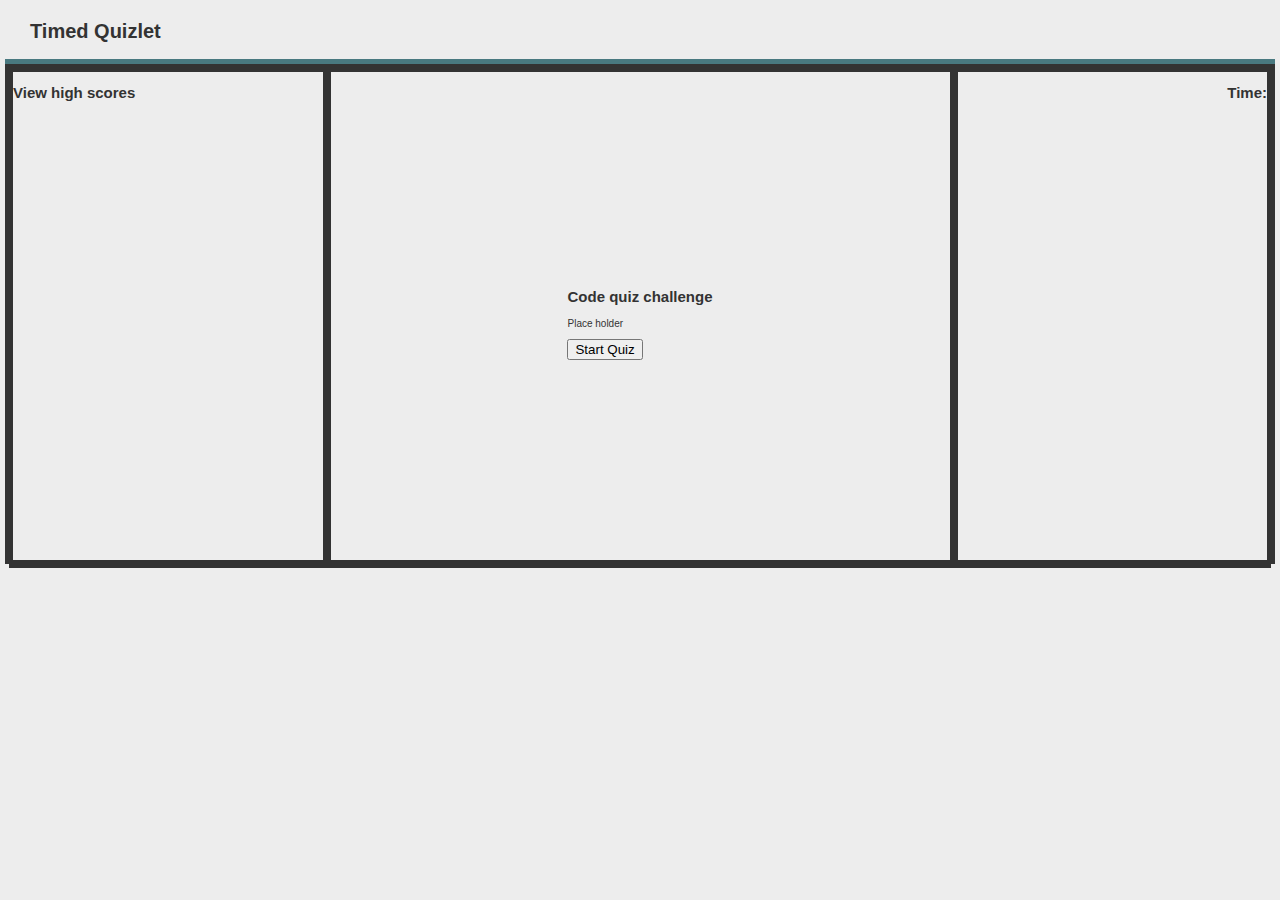
==== index.html @ f7afb1f5 "Added initial files, including layout" ====
<!DOCTYPE html>
<html lang="en">

<head>
    <meta charset="UTF-8">
    <meta http-equiv="X-UA-Compatible" content="IE=edge">
    <meta name="viewport" content="width=device-width, initial-scale=1.0">
    <title>Timed Quizlet</title>
    <link rel="stylesheet" href="./assets/css/style.css">
</head>

<body>
    <header>
        <h1 class="page-title">Timed Quizlet</h1>
    </header>
    <main class="page-content">
        <section class="page-wrapper" id="page-score">
            <h2 class="page-score-text">View high scores</h2>
        </section>
        <section class="page-wrapper" id="page-quizlet">
            <div class="page-wrapper-content">
                <h2 class="page-welcome-txt">Code quiz challenge</h2>
                <p>Place holder</p>
                <div class="btn-wrapper"> 
                    <button class="btn">Start Quiz</button>
                </div>
            </div>
        </section>
        <section class="page-wrapper" id="page-timer">
            <h2 class="page-timer-txt">Time: </h2>
        </section>
    </main>
</body>
</html>
---- assets/css/style.css ----
* {
    box-sizing: border-box;
}

:root {
    --primary: #ededed;
    --secondary: #497980;
    --tertiary: rgb(192, 246, 253);
    --grey: #333;
    font-size: 62.5%;
}

body {
    background: #ededed;
    color: var(--grey);
    margin: 0;
    padding: 5px;
    display: flex;
    height: 100vh;
    flex-direction: column;
    font-family: Verdana, Geneva, Tahoma, sans-serif;
    }

header {
    background: var(--primary);
    padding: 2px 25px;
    border-bottom: 5px solid var(--secondary);
}

.page-content, .page-wrapper {
    display: flex;
    align-items: flex-start;
    flex-wrap: wrap;
    justify-content: space-evenly;
    border: #333 4px solid;
    height: 500px;
}
#page-score {
    flex: 1;
    justify-content: left;
}

#page-timer {
    flex: 1;
    justify-content: right;
}

#page-quizlet {
    flex: 2;
    align-items: center;
    justify-content: center;
}
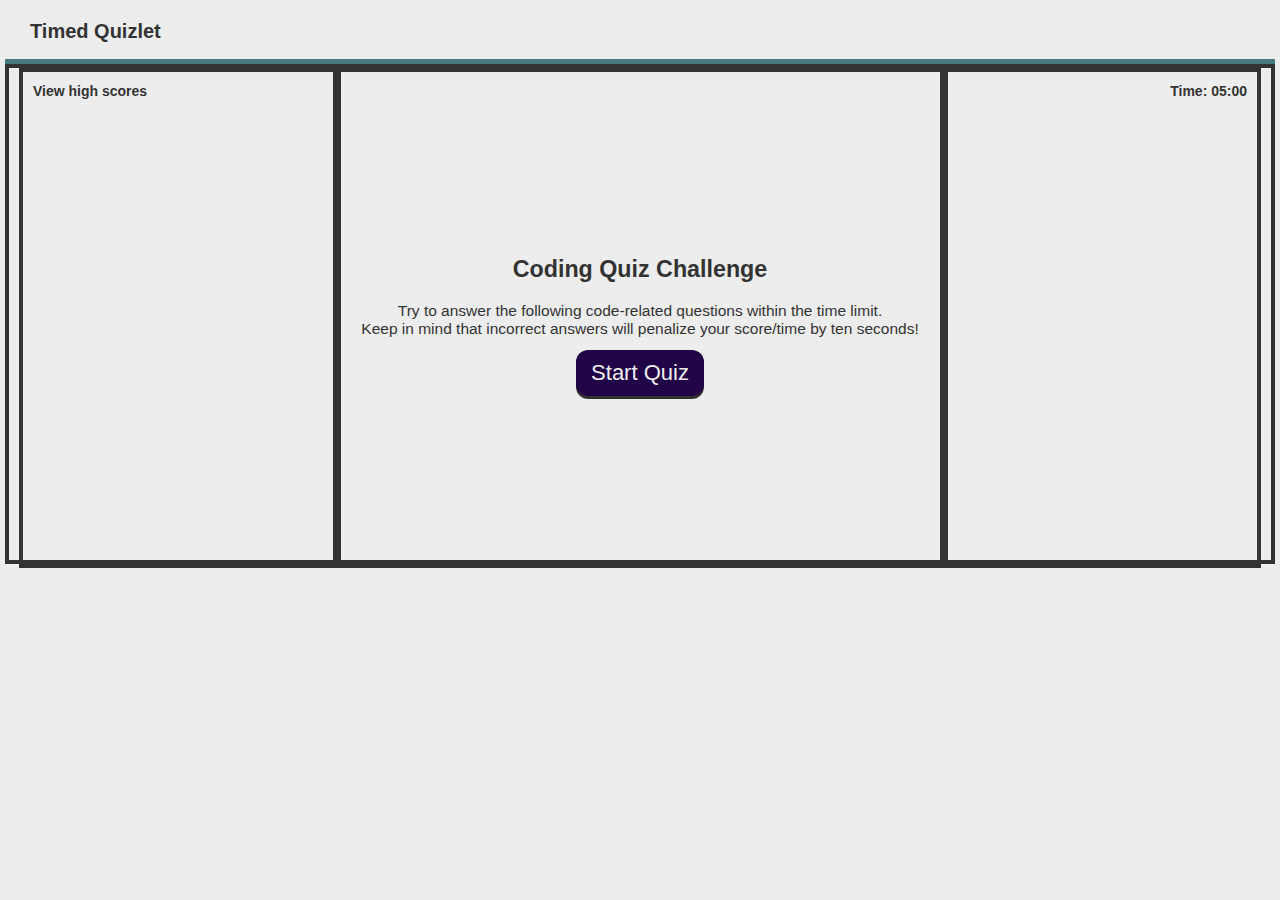
==== commit 3b658b23: "added initial logic for timeout counter" ====
--- a/index.html
+++ b/index.html
@@ -19,16 +19,19 @@
         </section>
         <section class="page-wrapper" id="page-quizlet">
             <div class="page-wrapper-content">
-                <h2 class="page-welcome-txt">Code quiz challenge</h2>
-                <p>Place holder</p>
+                <h2 class="page-welcome-txt">Coding Quiz Challenge</h2>
+                <p>Try to answer the following code-related questions within the time limit.<br>
+                Keep in mind that incorrect answers will penalize your score/time
+                by ten seconds!</p>
                 <div class="btn-wrapper"> 
-                    <button class="btn">Start Quiz</button>
+                    <button class="btn" id="btn" type="start">Start Quiz</button>
                 </div>
             </div>
         </section>
         <section class="page-wrapper" id="page-timer">
-            <h2 class="page-timer-txt">Time: </h2>
+            <h2 class="page-timer-txt">Time: <span id="timer-count">05:00</span></h2>
         </section>
     </main>
+    <script src="./assets/js/script.js"></script>
 </body>
 </html>--- a/assets/css/style.css
+++ b/assets/css/style.css
@@ -5,7 +5,9 @@
 :root {
     --primary: #ededed;
     --secondary: #497980;
-    --tertiary: rgb(192, 246, 253);
+    --tertiary: #210347;
+    --black: black;
+    --pink: rgb(160, 49, 160);
     --grey: #333;
     font-size: 62.5%;
 }
@@ -27,6 +29,7 @@
     border-bottom: 5px solid var(--secondary);
 }
 
+/* START - Defines styles for main content of the page */
 .page-content, .page-wrapper {
     display: flex;
     align-items: flex-start;
@@ -34,6 +37,7 @@
     justify-content: space-evenly;
     border: #333 4px solid;
     height: 500px;
+    padding: 0 10px;
 }
 #page-score {
     flex: 1;
@@ -45,8 +49,40 @@
     justify-content: right;
 }
 
+#page-score h2, #page-timer h2 {
+    font-size: 1.4rem;
+}
+
 #page-quizlet {
     flex: 2;
     align-items: center;
     justify-content: center;
-}+    text-align: center;
+    font-size: 1.55rem;
+}
+
+/* END - Defines styles for main content of the page */
+
+/* START - Defining Buttons styles */
+
+.btn {
+  outline: none;
+  border: none;
+  display: inline-block;
+  padding: 10px 15px;
+  background: var(--tertiary);
+  font-size: 2.2rem;
+  border-radius: 12px;
+  position: relative;
+  top: -3px;
+  box-shadow: 0 3px var(--grey);
+  color: var(--primary);
+}
+
+.btn:hover {
+  box-shadow: 0 2px var(--grey);
+  background: var(--pink);
+  top: -2px;
+}
+
+/* END - Defining Buttons styles */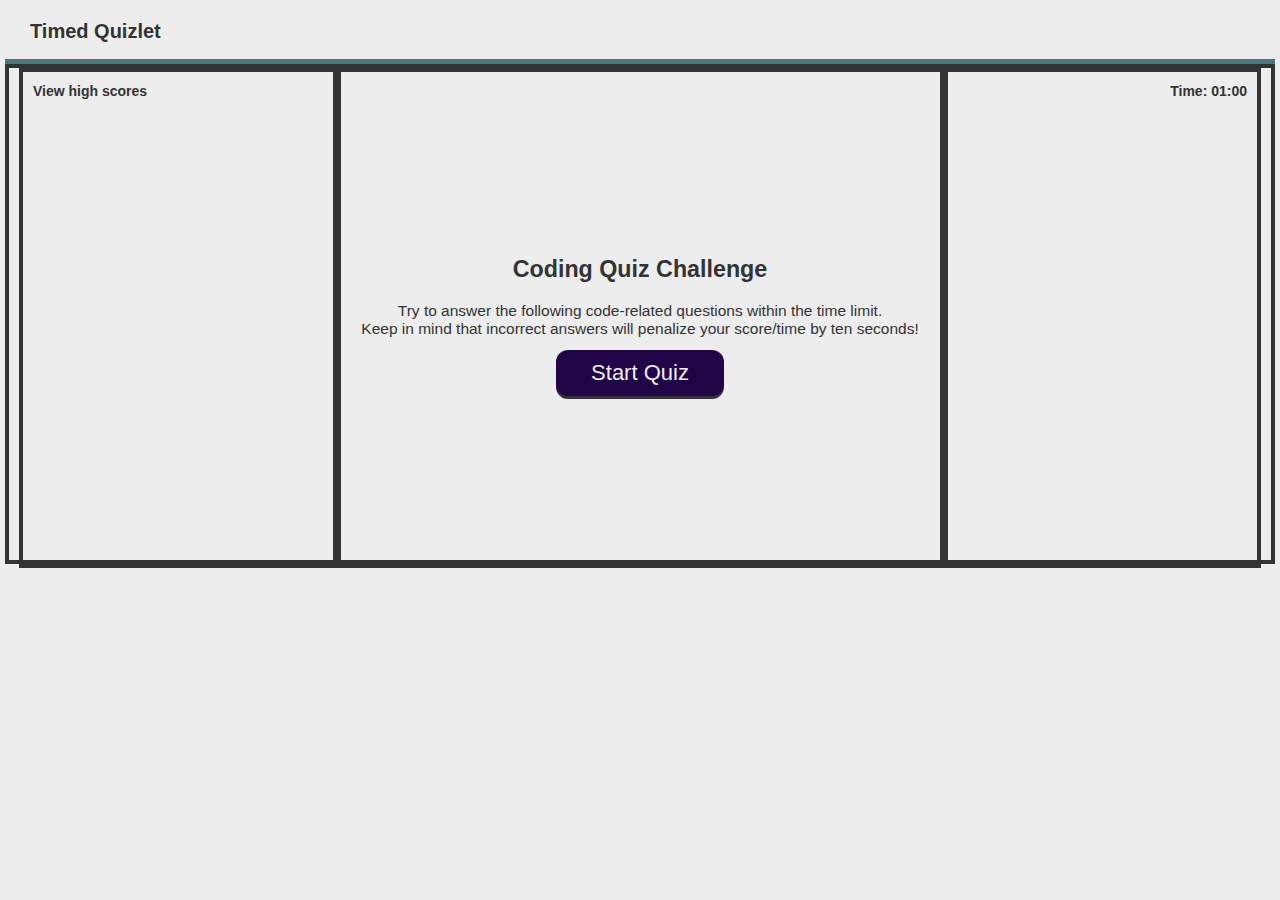
==== commit fa302005: "Added final results page." ====
--- a/index.html
+++ b/index.html
@@ -14,11 +14,11 @@
         <h1 class="page-title">Timed Quizlet</h1>
     </header>
     <main class="page-content">
-        <section class="page-wrapper" id="page-score">
+        <section class="page-wrapper" id="page-wrapper-score">
             <h2 class="page-score-text">View high scores</h2>
         </section>
-        <section class="page-wrapper" id="page-quizlet">
-            <div class="page-wrapper-content">
+        <section class="page-wrapper" id="page-wrapper-quizlet">
+            <div class="page-wrapper-content" id="page-quizlet">
                 <h2 class="page-welcome-txt">Coding Quiz Challenge</h2>
                 <p>Try to answer the following code-related questions within the time limit.<br>
                 Keep in mind that incorrect answers will penalize your score/time
@@ -28,8 +28,8 @@
                 </div>
             </div>
         </section>
-        <section class="page-wrapper" id="page-timer">
-            <h2 class="page-timer-txt">Time: <span id="timer-count">05:00</span></h2>
+        <section class="page-wrapper" id="page-wrapper-timer">
+            <h2 class="page-timer-txt">Time: <span id="timer-count">01:00</span></h2>
         </section>
     </main>
     <script src="./assets/js/script.js"></script>
--- a/assets/css/style.css
+++ b/assets/css/style.css
@@ -29,6 +29,10 @@
     border-bottom: 5px solid var(--secondary);
 }
 
+.page-content > * {
+    border: #210347 2px solid;
+}
+
 /* START - Defines styles for main content of the page */
 .page-content, .page-wrapper {
     display: flex;
@@ -39,47 +43,88 @@
     height: 500px;
     padding: 0 10px;
 }
-#page-score {
+.page-wrapper-content-swap {
+    display: flex;
+    align-items: flex-start;
+    flex-direction: column;
+    justify-content: space-between;
+    padding: 10px 15px;
+    width: 100%;
+    /* border: #210347 2px solid; */
+}
+
+#page-wrapper-score {
     flex: 1;
+    order: 1;
     justify-content: left;
 }
 
-#page-timer {
+#page-wrapper-timer {
     flex: 1;
+    order: 3;
     justify-content: right;
 }
 
-#page-score h2, #page-timer h2 {
+#page-wrapper-score h2, #page-wrapper-timer h2 {
     font-size: 1.4rem;
 }
 
-#page-quizlet {
+#page-wrapper-quizlet {
     flex: 2;
+    order: 2;
     align-items: center;
     justify-content: center;
     text-align: center;
     font-size: 1.55rem;
 }
 
+
+
 /* END - Defines styles for main content of the page */
 
 /* START - Defining Buttons styles */
 
 .btn {
-  outline: none;
-  border: none;
-  display: inline-block;
-  padding: 10px 15px;
-  background: var(--tertiary);
-  font-size: 2.2rem;
-  border-radius: 12px;
-  position: relative;
-  top: -3px;
-  box-shadow: 0 3px var(--grey);
-  color: var(--primary);
+    outline: none;
+    border: none;
+    display: inline-block;
+    padding: 10px 15px;
+    background: var(--tertiary);
+    font-size: 2.2rem;
+    border-radius: 12px;
+    position: relative;
+    top: -3px;
+    box-shadow: 0 3px var(--grey);
+    color: var(--primary);
+    width: 30%;
+    }
+
+.btn-swap {
+    outline: none;
+    border: none;
+    display: block;
+    padding: 10px 15px;
+    background: var(--tertiary);
+    font-size: 2 rem;
+    border-radius: 12px;
+    position: relative;
+    top: -3px;
+    box-shadow: 0 3px var(--grey);
+    color: var(--primary);
+    text-align: left;
+    width: 100%;
+    /* border: green 10px solid; */
 }
 
-.btn:hover {
+.btn-swap, .btn-swap h2 {
+    /* display: flex;
+    justify-content: left; */
+    padding: 10px 15px;
+    margin-bottom: 20px;
+}
+
+
+.btn:hover, .btn-swap:hover {
   box-shadow: 0 2px var(--grey);
   background: var(--pink);
   top: -2px;
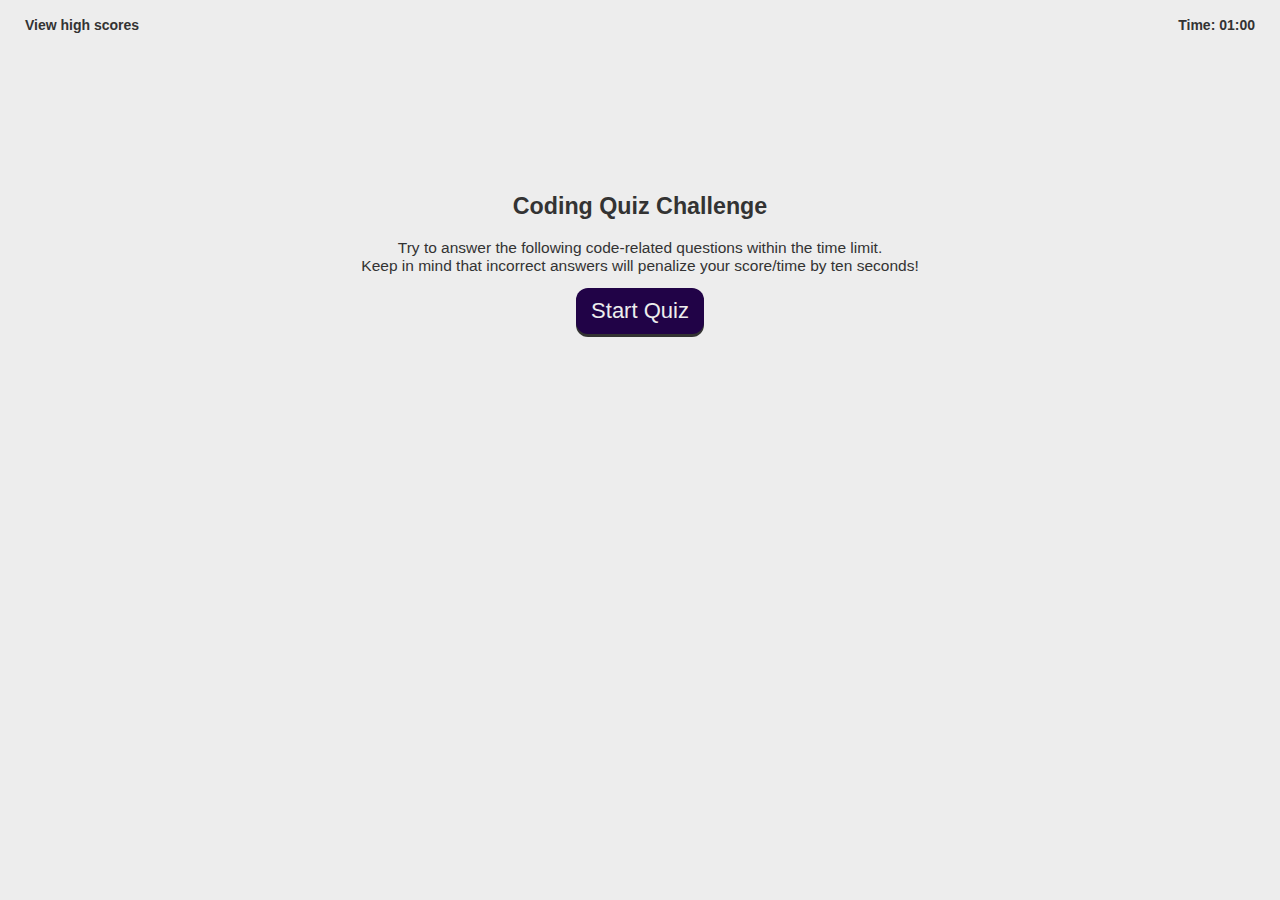
==== commit c2434c02: "fixed issue related to highscore page overwriting saveScore function" ====
--- a/index.html
+++ b/index.html
@@ -10,9 +10,6 @@
 </head>
 
 <body>
-    <header>
-        <h1 class="page-title">Timed Quizlet</h1>
-    </header>
     <main class="page-content">
         <section class="page-wrapper" id="page-wrapper-score">
             <h2 class="page-score-text">View high scores</h2>
--- a/assets/css/style.css
+++ b/assets/css/style.css
@@ -26,12 +26,12 @@
 header {
     background: var(--primary);
     padding: 2px 25px;
-    border-bottom: 5px solid var(--secondary);
-}
-
-.page-content > * {
+    /* border-bottom: 5px solid var(--secondary); */
+}
+
+/* .page-content > * {
     border: #210347 2px solid;
-}
+} */
 
 /* START - Defines styles for main content of the page */
 .page-content, .page-wrapper {
@@ -39,7 +39,7 @@
     align-items: flex-start;
     flex-wrap: wrap;
     justify-content: space-evenly;
-    border: #333 4px solid;
+    /* border: #333 4px solid; */
     height: 500px;
     padding: 0 10px;
 }
@@ -49,9 +49,33 @@
     flex-direction: column;
     justify-content: space-between;
     padding: 10px 15px;
-    width: 100%;
+    width: 70%;
     /* border: #210347 2px solid; */
 }
+
+.page-wrapper-history-summary-swap {
+    display: flex;
+    flex-direction: column;
+    justify-content: space-between;
+    /* margin-top: 20px; */
+    padding: 10px 15px;
+    width: 100%;
+    height: 190px;
+    /* border: #210347 2px solid; */
+    
+}
+
+
+#page-wrapper-content-swap  {
+    display: flex;
+    /* align-items: center; */
+    /* flex-direction: column; */
+    /* justify-content: space-around; */
+    padding: 10px 15px;
+    width: 70%;
+    /* border: #210347 2px solid;*/
+}
+
 
 #page-wrapper-score {
     flex: 1;
@@ -78,6 +102,30 @@
     font-size: 1.55rem;
 }
 
+.page-highscore-form {
+    /* border: #210347 2px solid; */
+    width: 100%;
+    display: flex;
+    justify-content: space-between;
+    align-items: center;
+}
+
+#page-summary-input-txt {
+    all:initial;
+    margin-bottom: 20px;
+    height: 25px;
+    background-color: #c2b6d2;
+    width: 60%;
+}
+
+#page-welcome-txt {
+    font-size: 2rem;
+}
+
+
+#page-welcome-txt-btn {
+    font-size: 1.7rem;
+}
 
 
 /* END - Defines styles for main content of the page */
@@ -96,24 +144,42 @@
     top: -3px;
     box-shadow: 0 3px var(--grey);
     color: var(--primary);
-    width: 30%;
+    /* width: 30%; */
     }
 
 .btn-swap {
     outline: none;
     border: none;
     display: block;
-    padding: 10px 15px;
+    padding: 6px 10px;
     background: var(--tertiary);
-    font-size: 2 rem;
-    border-radius: 12px;
+    font-size: 1.8rem;
+    border-radius: 7px;
     position: relative;
     top: -3px;
     box-shadow: 0 3px var(--grey);
     color: var(--primary);
     text-align: left;
     width: 100%;
+    margin-right: 20px;
     /* border: green 10px solid; */
+}
+
+.btn-history-swap {
+    outline: none;
+    border: none;
+    display: block;
+    padding: 6px 10px;
+    background: var(--tertiary);
+    font-size: 1.8rem;
+    border-radius: 7px;
+    position: relative;
+    top: -3px;
+    box-shadow: 0 3px var(--grey);
+    color: var(--primary);
+    text-align: left;
+    /* width: 100%; */
+    margin-right: 20px;
 }
 
 .btn-swap, .btn-swap h2 {
@@ -130,4 +196,39 @@
   top: -2px;
 }
 
+
+.btn-wrapper-swap {
+    display: flex;
+    align-items: center;
+    justify-content: space-between;
+    width: 70%;
+    font-size: 1.2rem;
+    border-radius: 12px;
+    position: relative;
+
+}
+
+.btn-history-summary-wrapper-swap {
+    display: flex;
+    justify-content: flex-start;
+    width: 100%;
+    font-size: 1.2rem;
+    border-radius: 12px;
+    position: relative;
+}
+
+
+#btn-history-summary-swap1 {
+    margin-right: 20px;
+    font-size: 1.55em;
+    width: 100%;
+}
+
+#btn-history-summary-swap2 {
+    margin-right: 20px;
+    font-size: 1.55em;
+    width: 100%;
+}
+
+
 /* END - Defining Buttons styles */